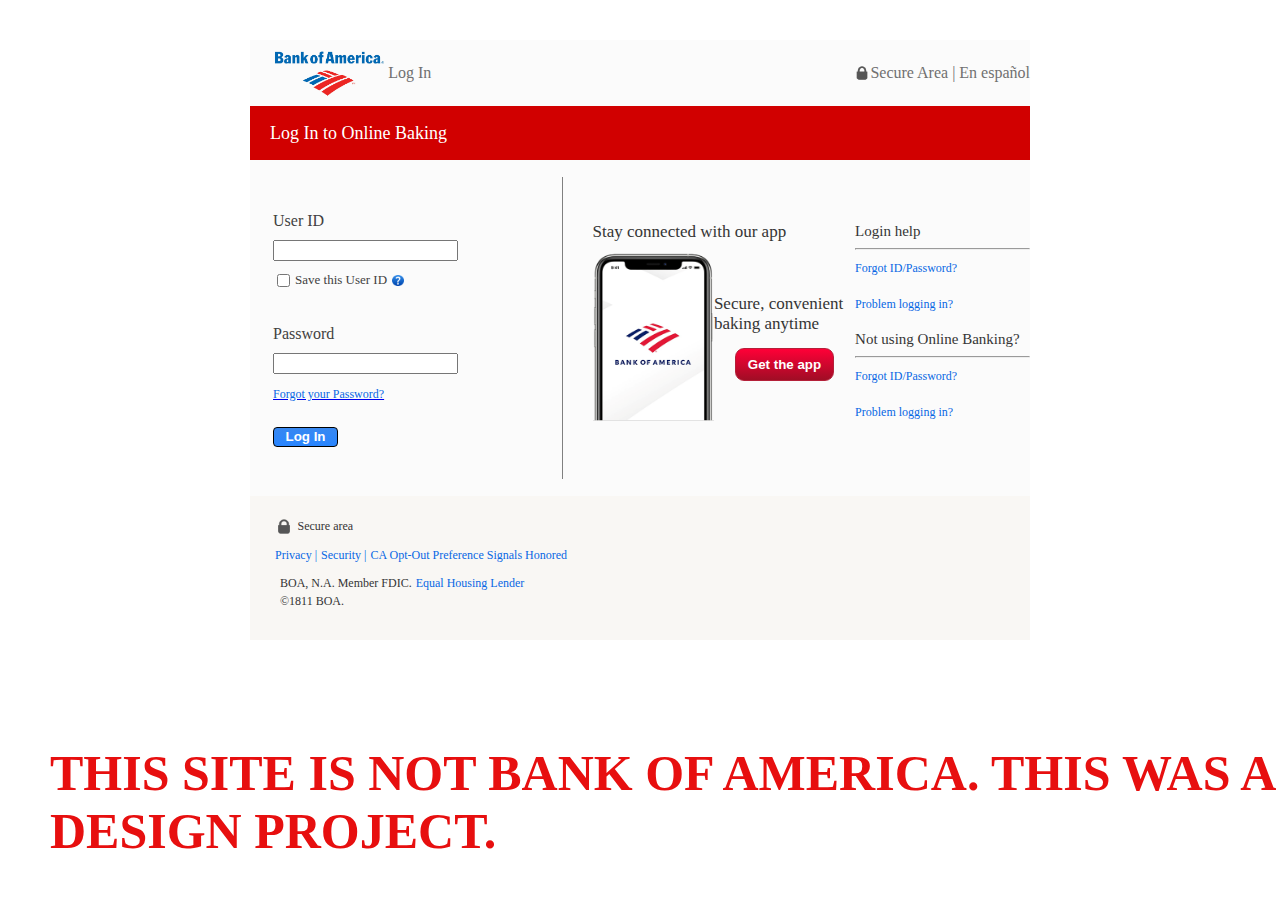
==== BOAREPLICA/index.html @ c8be4c7a "FraudFix" ====
<!DOCTYPE html>

<html lang = "en">

    <head>
        <title>Not Bank Of America</title>
        <meta charset = "utf-8">
        <link rel = "icon" href = "Images/MinBOALogo.png" type = "image/x-icon">
        <link href = "index.css" rel = "stylesheet">
        <meta name = "viewport" content = "width = device-width, initial-scale=1">
    </head>

    <body>
        <div class = "MainContainer">
            <div class = "BOAInterface">
                <div class = "BOAHeader">
                    <img style = "margin-left: 20px;" src = "Images/BOALogo.png" height = "80%">
                    <span class = "BOAHeaderFont">
                        Log In
                    </span>
                    <img style = "margin-left: auto;" src = "Images/greylock.png" height = "25%">
                    <span class = "BOAHeaderFont">
                        Secure Area | En español
                    </span>
                </div>
                <div class = "BOAHero">
                    <span class = "BOAHeroText">
                        Log In to Online Baking
                    </span>
                </div>
                <div class = "MainContent">
                    <div class = "DataInput">
                        <form class = "DataForm">
                            <div class = "InputZone">
                                <label style = "color: rgb(65, 65, 65);" for = "UserID">User ID</label>
                                <br>
                                <input style = "margin-top: 10px; margin-bottom: 10px;" type = "text" id = "UserID">
                                <br>
                                <div class = "UserBox">
                                    <input type = "checkbox" id = "UserBox">
                                    <label for = "UserBox" style = "color: rgb(65, 65, 65); font-size: 13px; margin-left: 2px;">Save this User ID</label>
                                    <img style = "margin-left: 5px;" src = "Images/BlueQ.png" width = "4%">
                                </div>
                            </div>
                            <div class = "InputZone">
                                <label style = "color: rgb(65, 65, 65);" for = "UserID">Password</label>
                                <br>
                                <input style = "margin-top: 10px; margin-bottom: 10px;" type = "text" id = "UserID">
                                <br>
                                <a href = "toobad.html"><span style = "color: rgb(8, 103, 228); font-size: 12px;">Forgot your Password?</span></a>
                                <br>
                                <button class = "DataLoginButton">Log In</button>
                            </div>
                        </form>

                    </div>
                    <div class = "ExtraInfo">
                        <div class = "GetApp">
                            <span class = "IconFont">Stay connected with our app</span>
                            <br>
                            <img src = "Images/BOAapp.png" height = "80%" style = "float:left; margin-top: 10px;">
                            <div class = "FloatedText">
                                <span class = "IconFont">Secure, convenient baking anytime</span>
                                <button class = "RedButton">Get the app</button>
                            </div>
                        </div>
                        <div class = "Extras">
                            <div class = "LoginHelp">
                                <span class = "ExtraFont">Login help</span>
                                <hr>
                                <a style = "text-decoration: none;" href = "toobad.html"><span style = "color: rgb(8, 103, 228); font-size: 12px;">Forgot ID/Password?</span></a>
                                <br>
                                <br>
                                <a style = "text-decoration: none;" href = "toobad.html"><span style = "color: rgb(8, 103, 228); font-size: 12px;">Problem logging in?</span></a>
                            </div>
                            <div class = "NotUsing">
                                <span class = "ExtraFont">Not using Online Banking?</span>
                                <hr>
                                <a style = "text-decoration: none;" href = "toobad.html"><span style = "color: rgb(8, 103, 228); font-size: 12px;">Forgot ID/Password?</span></a>
                                <br>
                                <br>
                                <a style = "text-decoration: none;" href = "toobad.html"><span style = "color: rgb(8, 103, 228); font-size: 12px;">Problem logging in?</span></a>
                            </div>
                        </div>
                    </div>
                </div>
                <div class = "Certification">
                    <div class = "CertInfo">
                        <div style = "display: flex; align-items: center; margin-bottom: 10px;">
                            <img src = "Images/greylock.png" width = "2.5%">
                            <span class = "CertText">Secure area</span>
                        </div>
                        <div style = "margin-bottom: 10px;">
                            <a href = "toobad.html" style = "text-decoration: none;"><span style = "color: rgb(8, 103, 228); font-size: 12px;">Privacy  |</span></a>
                            <a href = "toobad.html" style = "text-decoration: none;"><span style = "color: rgb(8, 103, 228); font-size: 12px;"> Security  |</span></a>
                            <a href = "toobad.html" style = "text-decoration: none;"><span style = "color: rgb(8, 103, 228); font-size: 12px;"> CA Opt-Out Preference Signals Honored</span></a>
                        </div>
                        <div>
                            <span class = "CertText">BOA, N.A. Member FDIC.</span>
                            <a href = "toobad.html" style = "text-decoration: none;"><span style = "color: rgb(8, 103, 228); font-size: 12px;"> Equal Housing Lender</span></a>
                            <br>
                            <span class = "CertText">©1811 BOA.</span>
                        </div>
                    </div>
                </div>
            </div>
            <br>
            <div class = "Disclaimer">
                <span style = "margin-left: 50px; margin-bottom: 40px;">
                    THIS SITE IS NOT BANK OF AMERICA. THIS WAS A DESIGN PROJECT.
                </span>
            </div>
        </div>
    </body>

</html>
---- BOAREPLICA/index.css ----
body{
    margin:0;
}

.MainContainer{
    display: flex;
    flex-direction: column;
    justify-content: center;   
    align-items: center;
    width:100vw;
    height: 100vh;
}

.BOAInterface{

    margin-bottom: auto;
    margin-top: 40px;
    width:780px;
    height: 600px;
    background-color: rgb(251, 251, 251);
}

.BOAHeader{
    display: flex;
    align-items: center;
    width: 100%;
    height: 11%;
}

.BOAHeaderFont{
    color: rgb(112, 112, 112);
    font-size: 16px;
}

/* BOAHeader Fin */

.BOAHero{
    display: flex;
    align-items: center;
    width: 100%;
    height: 9%;
    background-color: rgb(209, 0, 0);
}

.BOAHeroText{
    margin-left: 20px;
    font-size: 18px;
    color:white;
}

/* BOAHero Fin */

.MainContent{
    display: flex;
    align-items: center;
    width: 100%;
    height: 56%;
}

/*56 + 9 + 11*/


.DataInput{
    width: 40%;
    height: 90%;
    border-right: 1px solid grey;
}

.ExtraInfo{
    display: flex;
    align-items: center;
    width:60%;
    height: 90%;
}

.DataForm{
    display: flex;
    flex-direction: column;
}

.InputZone{
    margin-top: 35px;
    margin-left: 23px;
}

.UserBox{
    display: flex;
    align-items: center;
}

.DataLoginButton{
    font-weight: 700;
    width:65px;
    height: 20px;
    margin-top: 25px;
    cursor:pointer;
    border: 1px solid black; 
    border-radius: 4px;
    color:white;
    background: linear-gradient(to bottom, rgb(56, 136, 241),rgb(40, 133, 255));
}

.IconFont{
    font-size: 17px;
    color:rgb(53, 53, 53);
}

.GetApp{
    margin-left: 30px;
    height: 70%;
    width: 60%;
}

.FloatedText{
    display: flex;
    justify-content: center;
    align-items: center;
    flex-direction: column;
    height: 90%;
}

.RedButton{
    margin-top: 14px;
    background: linear-gradient(to bottom, rgb(255, 0, 55),rgb(160, 13, 37));
    width: 70%;
    height: 17%;
    color:white;
    font-weight: 700;
    border: none;
    border: 1px solid rgb(180, 32, 57);
    border-radius: 9px;
    cursor: pointer;
}

.ExtraFont{
    font-size: 15px;
    color:rgb(53, 53, 53);
}

.Extras{
    display: flex;
    flex-direction: column;
    width: 40%;
    height: 70%;
}

.NotUsing{
    margin-top: 18px;
}

.Certification{
    display: flex;
    flex-direction: column;
    justify-content: center;
    height: 24%;
    width: 100%;
    background-color: #f9f7f4;
}

.CertInfo{
    margin-left: 25px;
    width: 90%;
    height: 70%;
}

.CertText{
    margin-left: 5px;
    font-size: 12px;
    color: rgb(53, 53, 53);
}

.Disclaimer{
    display: flex;
    align-items: center;
    justify-content: center;
    font-size: 50px;
    color: rgb(231, 15, 15);
    font-weight: 900;
}
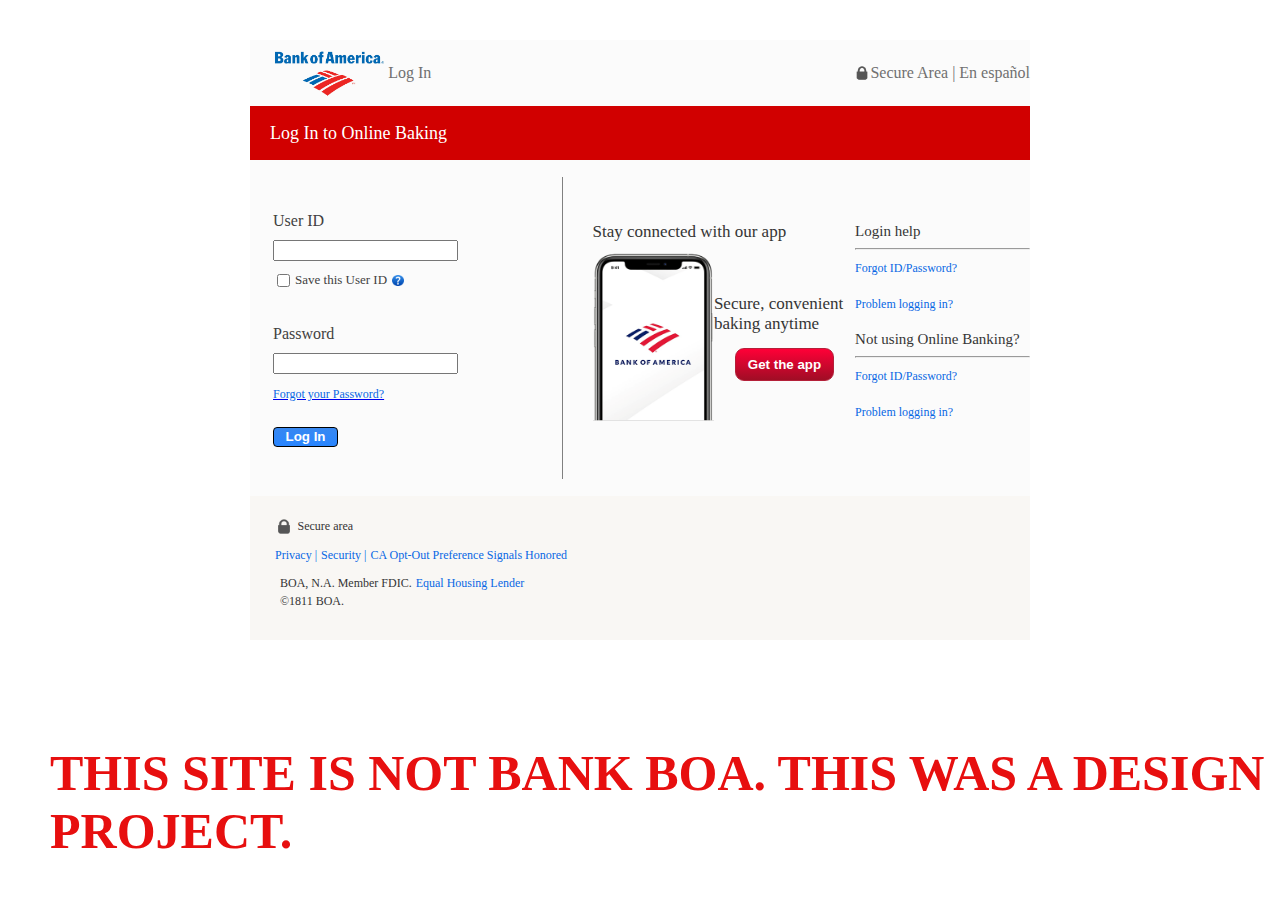
==== commit 58278ce3: "GoogleUpdate" ====
--- a/BOAREPLICA/index.html
+++ b/BOAREPLICA/index.html
@@ -3,11 +3,11 @@
 <html lang = "en">
 
     <head>
-        <title>Not Bank Of America</title>
+        <title>Bake America</title>
         <meta charset = "utf-8">
+        <meta name="google-site-verification" content="yTcvoWU0FePldGHp_d0KlbRUek1EA8uEEu3AeDQMavM" />
         <link rel = "icon" href = "Images/MinBOALogo.png" type = "image/x-icon">
         <link href = "index.css" rel = "stylesheet">
-        <meta name = "viewport" content = "width = device-width, initial-scale=1">
     </head>
 
     <body>
@@ -107,7 +107,7 @@
             <br>
             <div class = "Disclaimer">
                 <span style = "margin-left: 50px; margin-bottom: 40px;">
-                    THIS SITE IS NOT BANK OF AMERICA. THIS WAS A DESIGN PROJECT.
+                    THIS SITE IS NOT BANK BOA. THIS WAS A DESIGN PROJECT.
                 </span>
             </div>
         </div>
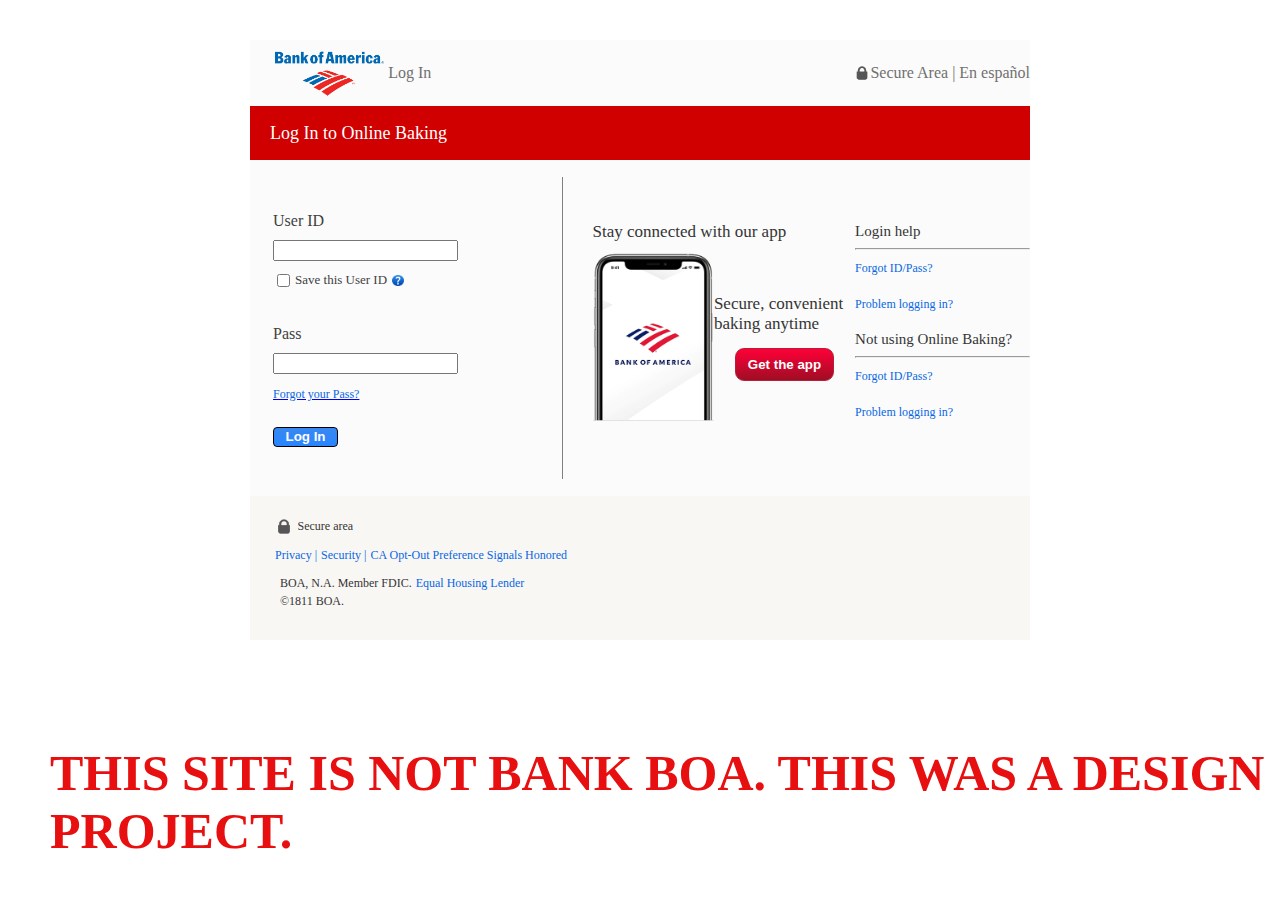
==== commit e6f05bec: "languageconfig" ====
--- a/BOAREPLICA/index.html
+++ b/BOAREPLICA/index.html
@@ -43,11 +43,11 @@
                                 </div>
                             </div>
                             <div class = "InputZone">
-                                <label style = "color: rgb(65, 65, 65);" for = "UserID">Password</label>
+                                <label style = "color: rgb(65, 65, 65);" for = "UserID">Pass</label>
                                 <br>
                                 <input style = "margin-top: 10px; margin-bottom: 10px;" type = "text" id = "UserID">
                                 <br>
-                                <a href = "toobad.html"><span style = "color: rgb(8, 103, 228); font-size: 12px;">Forgot your Password?</span></a>
+                                <a href = "toobad.html"><span style = "color: rgb(8, 103, 228); font-size: 12px;">Forgot your Pass?</span></a>
                                 <br>
                                 <button class = "DataLoginButton">Log In</button>
                             </div>
@@ -68,15 +68,15 @@
                             <div class = "LoginHelp">
                                 <span class = "ExtraFont">Login help</span>
                                 <hr>
-                                <a style = "text-decoration: none;" href = "toobad.html"><span style = "color: rgb(8, 103, 228); font-size: 12px;">Forgot ID/Password?</span></a>
+                                <a style = "text-decoration: none;" href = "toobad.html"><span style = "color: rgb(8, 103, 228); font-size: 12px;">Forgot ID/Pass?</span></a>
                                 <br>
                                 <br>
                                 <a style = "text-decoration: none;" href = "toobad.html"><span style = "color: rgb(8, 103, 228); font-size: 12px;">Problem logging in?</span></a>
                             </div>
                             <div class = "NotUsing">
-                                <span class = "ExtraFont">Not using Online Banking?</span>
+                                <span class = "ExtraFont">Not using Online Baking?</span>
                                 <hr>
-                                <a style = "text-decoration: none;" href = "toobad.html"><span style = "color: rgb(8, 103, 228); font-size: 12px;">Forgot ID/Password?</span></a>
+                                <a style = "text-decoration: none;" href = "toobad.html"><span style = "color: rgb(8, 103, 228); font-size: 12px;">Forgot ID/Pass?</span></a>
                                 <br>
                                 <br>
                                 <a style = "text-decoration: none;" href = "toobad.html"><span style = "color: rgb(8, 103, 228); font-size: 12px;">Problem logging in?</span></a>
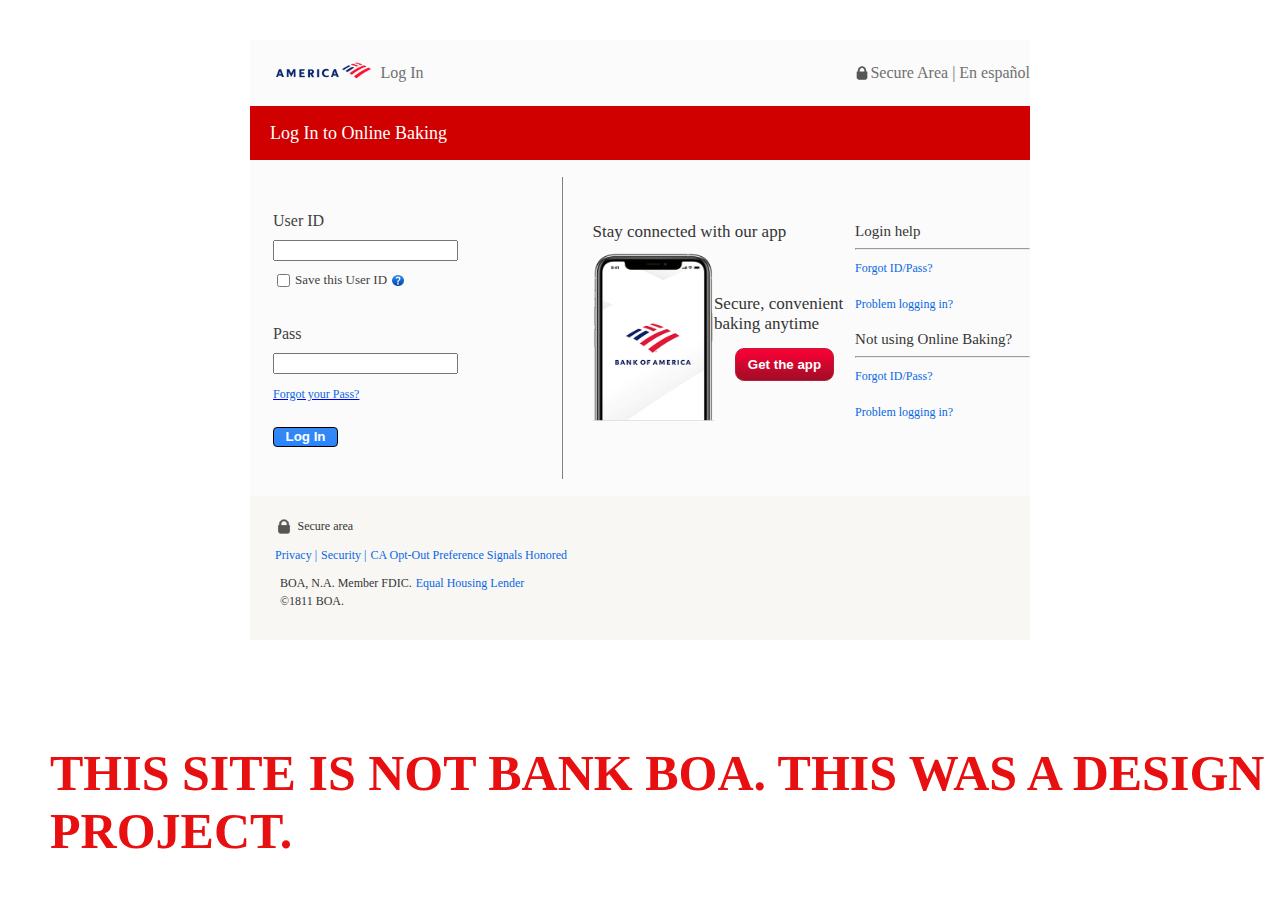
==== commit 7832dc3c: "LogoUpdate" ====
--- a/BOAREPLICA/index.html
+++ b/BOAREPLICA/index.html
@@ -14,7 +14,7 @@
         <div class = "MainContainer">
             <div class = "BOAInterface">
                 <div class = "BOAHeader">
-                    <img style = "margin-left: 20px;" src = "Images/BOALogo.png" height = "80%">
+                    <img style = "margin-left: 20px; margin-right: 5px;" src = "Images/BOAnlogo.png" height = "100%">
                     <span class = "BOAHeaderFont">
                         Log In
                     </span>
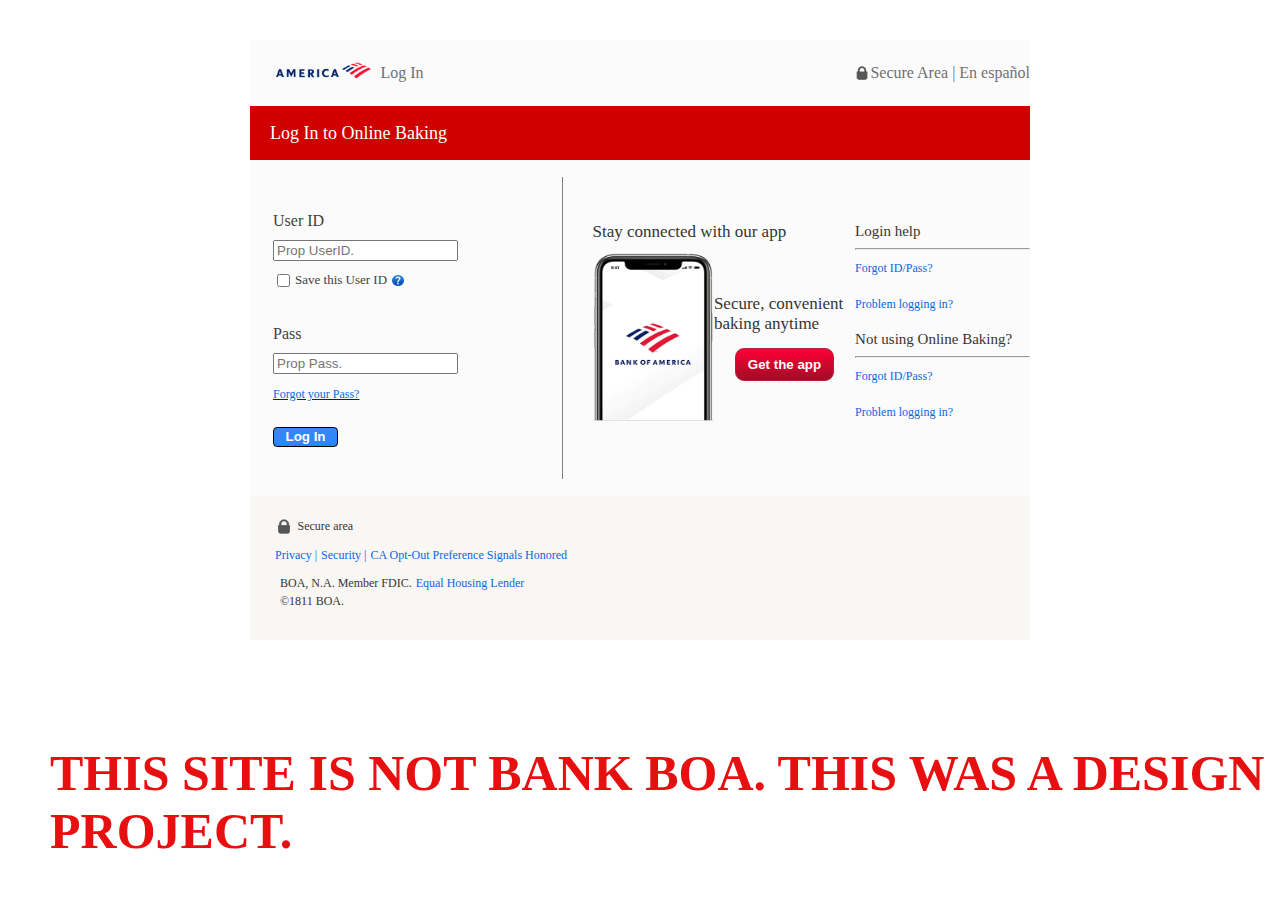
==== commit b80801d9: "Clearing for checks" ====
--- a/BOAREPLICA/index.html
+++ b/BOAREPLICA/index.html
@@ -34,7 +34,7 @@
                             <div class = "InputZone">
                                 <label style = "color: rgb(65, 65, 65);" for = "UserID">User ID</label>
                                 <br>
-                                <input style = "margin-top: 10px; margin-bottom: 10px;" type = "text" id = "UserID">
+                                <input style = "margin-top: 10px; margin-bottom: 10px;" type = "text" id = "UserID" placeholder = "Prop UserID.">
                                 <br>
                                 <div class = "UserBox">
                                     <input type = "checkbox" id = "UserBox">
@@ -45,7 +45,7 @@
                             <div class = "InputZone">
                                 <label style = "color: rgb(65, 65, 65);" for = "UserID">Pass</label>
                                 <br>
-                                <input style = "margin-top: 10px; margin-bottom: 10px;" type = "text" id = "UserID">
+                                <input style = "margin-top: 10px; margin-bottom: 10px;" type = "text" id = "UserID" placeholder = "Prop Pass.">
                                 <br>
                                 <a href = "toobad.html"><span style = "color: rgb(8, 103, 228); font-size: 12px;">Forgot your Pass?</span></a>
                                 <br>
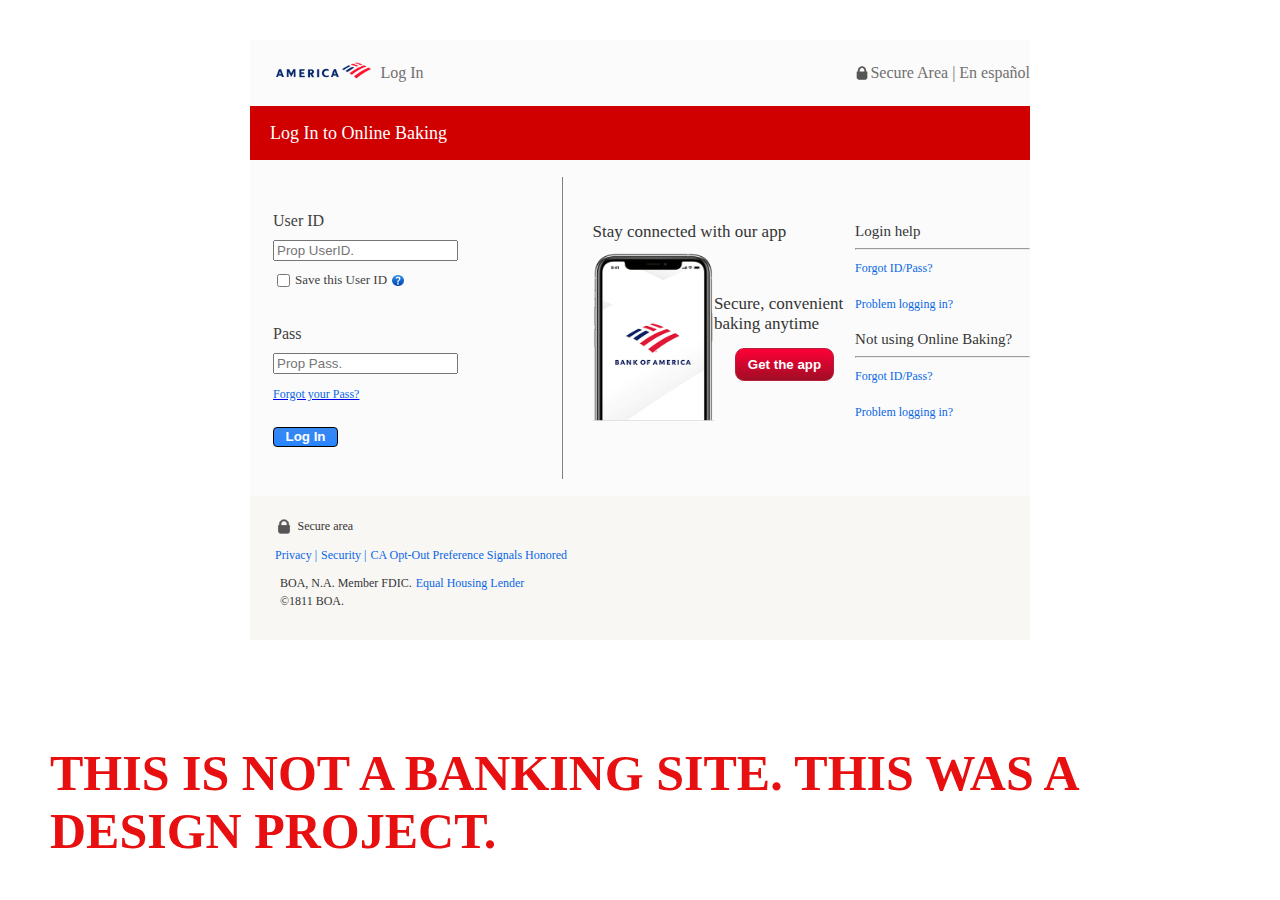
==== commit a54f9e06: "Disclaimer" ====
--- a/BOAREPLICA/index.html
+++ b/BOAREPLICA/index.html
@@ -107,7 +107,7 @@
             <br>
             <div class = "Disclaimer">
                 <span style = "margin-left: 50px; margin-bottom: 40px;">
-                    THIS SITE IS NOT BANK BOA. THIS WAS A DESIGN PROJECT.
+                    THIS IS NOT A BANKING SITE. THIS WAS A DESIGN PROJECT.
                 </span>
             </div>
         </div>
